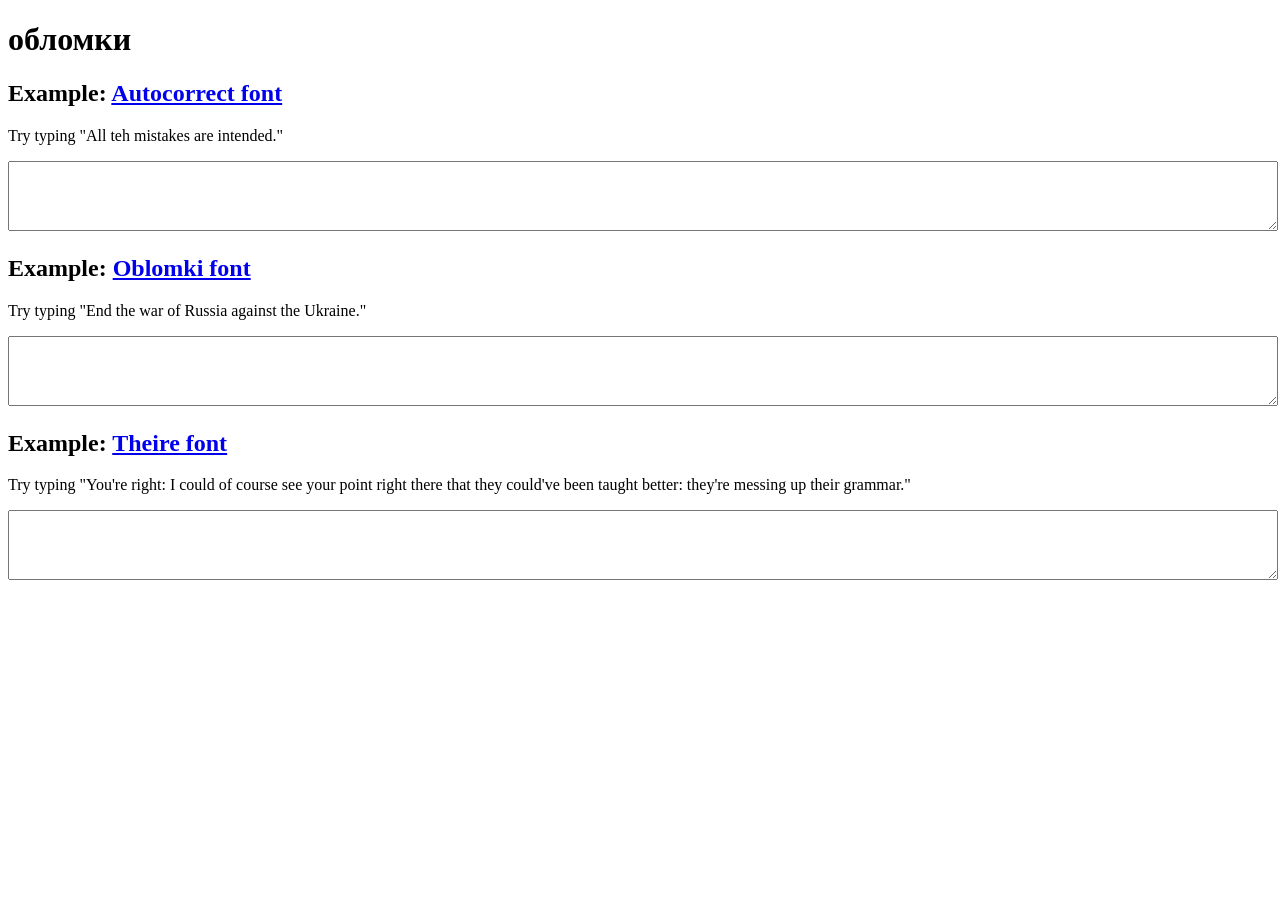
==== examples/index.html @ 7ac6f8d3 "Add a try out page." ====
<!DOCTYPE html>
<html>
<head>
  <meta name="generator" content="HTML Tidy for HTML5 for Linux version 5.8.0">
  <title>обломки</title>
  <link rel="stylesheet" type="text/css" href="autocorrect/font.css">
  <link rel="stylesheet" type="text/css" href="oblomki/font.css">
  <link rel="stylesheet" type="text/css" href="theire/font.css">
  <style type="text/css">
  textarea {
    width: 100%;
    height: 48pt;
    font-size: 12pt;
  }
  </style>
</head>
<body>
  <h1>обломки</h1>
  <h2>Example: <a href="https://github.com/divVerent/oblomki/tree/gh-pages/examples/autocorrect">Autocorrect font</a></h2>
  <p>Try typing "All teh mistakes are intended."</p>
  <textarea style="font-face: 'FreeSans with Autocorrect'"></textarea>
  <h2>Example: <a href="https://github.com/divVerent/oblomki/tree/gh-pages/examples/oblomki">Oblomki font</a></h2>
  <p>Try typing "End the war of Russia against the Ukraine."</p>
  <textarea style="font-face: 'FreeSans with Oblomki'"></textarea>
  <h2>Example: <a href="https://github.com/divVerent/oblomki/tree/gh-pages/examples/theire">Theire font</a></h2>
  <p>Try typing "You're right: I could of course see your point right there that they could've been taught better: they're messing up their grammar."</p>
  <textarea style="font-face: 'FreeSans with Theire'"></textarea>
</body>
</html>
---- examples/autocorrect/font.css ----
@font-face {
  font-family: "FreeMono with Autocorrect";
  src: url("woff/FreeMono.woff") format("woff");
  font-weight: normal;
  font-style: normal;
}
@font-face {
  font-family: "FreeMono with Autocorrect";
  src: url("woff/FreeMonoBold.woff") format("woff");
  font-weight: bold;
  font-style: normal;
}
@font-face {
  font-family: "FreeMono with Autocorrect";
  src: url("woff/FreeMonoOblique.woff") format("woff");
  font-weight: normal;
  font-style: italic;
}
@font-face {
  font-family: "FreeMono with Autocorrect";
  src: url("woff/FreeMonoBoldOblique.woff") format("woff");
  font-weight: bold;
  font-style: italic;
}
@font-face {
  font-family: "FreeSans with Autocorrect";
  src: url("woff/FreeSans.woff") format("woff");
  font-weight: normal;
  font-style: normal;
}
@font-face {
  font-family: "FreeSans with Autocorrect";
  src: url("woff/FreeSansBold.woff") format("woff");
  font-weight: bold;
  font-style: normal;
}
@font-face {
  font-family: "FreeSans with Autocorrect";
  src: url("woff/FreeSansOblique.woff") format("woff");
  font-weight: normal;
  font-style: italic;
}
@font-face {
  font-family: "FreeSans with Autocorrect";
  src: url("woff/FreeSansOblique.woff") format("woff");
  font-weight: bold;
  font-style: italic;
}
@font-face {
  font-family: "FreeSerif with Autocorrect";
  src: url("woff/FreeSerif.woff") format("woff");
  font-weight: normal;
  font-style: normal;
}
@font-face {
  font-family: "FreeSerif with Autocorrect";
  src: url("woff/FreeSerifBold.woff") format("woff");
  font-weight: bold;
  font-style: normal;
}
@font-face {
  font-family: "FreeSerif with Autocorrect";
  src: url("woff/FreeSerifOblique.woff") format("woff");
  font-weight: normal;
  font-style: italic;
}
@font-face {
  font-family: "FreeSerif with Autocorrect";
  src: url("woff/FreeSerifOblique.woff") format("woff");
  font-weight: bold;
  font-style: italic;
}
---- examples/oblomki/font.css ----
@font-face {
  font-family: "FreeMono with Oblomki";
  src: url("woff/FreeMono.woff") format("woff");
  font-weight: normal;
  font-style: normal;
}
@font-face {
  font-family: "FreeMono with Oblomki";
  src: url("woff/FreeMonoBold.woff") format("woff");
  font-weight: bold;
  font-style: normal;
}
@font-face {
  font-family: "FreeMono with Oblomki";
  src: url("woff/FreeMonoOblique.woff") format("woff");
  font-weight: normal;
  font-style: italic;
}
@font-face {
  font-family: "FreeMono with Oblomki";
  src: url("woff/FreeMonoBoldOblique.woff") format("woff");
  font-weight: bold;
  font-style: italic;
}
@font-face {
  font-family: "FreeSans with Oblomki";
  src: url("woff/FreeSans.woff") format("woff");
  font-weight: normal;
  font-style: normal;
}
@font-face {
  font-family: "FreeSans with Oblomki";
  src: url("woff/FreeSansBold.woff") format("woff");
  font-weight: bold;
  font-style: normal;
}
@font-face {
  font-family: "FreeSans with Oblomki";
  src: url("woff/FreeSansOblique.woff") format("woff");
  font-weight: normal;
  font-style: italic;
}
@font-face {
  font-family: "FreeSans with Oblomki";
  src: url("woff/FreeSansOblique.woff") format("woff");
  font-weight: bold;
  font-style: italic;
}
@font-face {
  font-family: "FreeSerif with Oblomki";
  src: url("woff/FreeSerif.woff") format("woff");
  font-weight: normal;
  font-style: normal;
}
@font-face {
  font-family: "FreeSerif with Oblomki";
  src: url("woff/FreeSerifBold.woff") format("woff");
  font-weight: bold;
  font-style: normal;
}
@font-face {
  font-family: "FreeSerif with Oblomki";
  src: url("woff/FreeSerifOblique.woff") format("woff");
  font-weight: normal;
  font-style: italic;
}
@font-face {
  font-family: "FreeSerif with Oblomki";
  src: url("woff/FreeSerifOblique.woff") format("woff");
  font-weight: bold;
  font-style: italic;
}
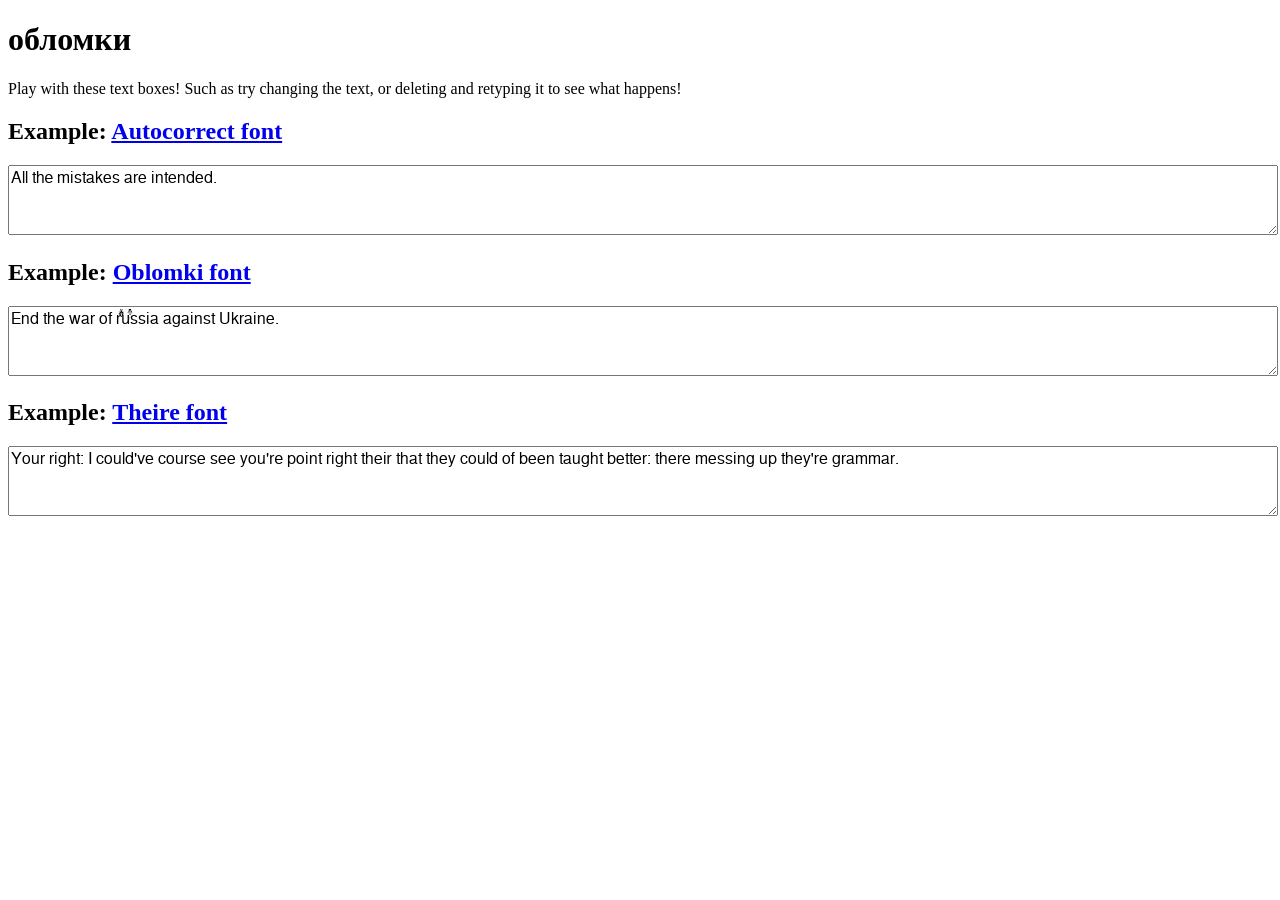
==== commit f814dc12: "More fun." ====
--- a/examples/index.html
+++ b/examples/index.html
@@ -11,19 +11,18 @@
     width: 100%;
     height: 48pt;
     font-size: 12pt;
+
   }
   </style>
 </head>
 <body>
   <h1>обломки</h1>
+  <p>Play with these text boxes! Such as try changing the text, or deleting and retyping it to see what happens!</p>
   <h2>Example: <a href="https://github.com/divVerent/oblomki/tree/gh-pages/examples/autocorrect">Autocorrect font</a></h2>
-  <p>Try typing "All teh mistakes are intended."</p>
-  <textarea style="font-face: 'FreeSans with Autocorrect'"></textarea>
+  <textarea name="autocorrect" style="font-family: 'FreeSans with Autocorrect'">All teh mistakes are intended.</textarea>
   <h2>Example: <a href="https://github.com/divVerent/oblomki/tree/gh-pages/examples/oblomki">Oblomki font</a></h2>
-  <p>Try typing "End the war of Russia against the Ukraine."</p>
-  <textarea style="font-face: 'FreeSans with Oblomki'"></textarea>
+  <textarea name="oblomki" style="font-family: 'FreeSans with Oblomki'">End the war of Russia against the Ukraine.</textarea>
   <h2>Example: <a href="https://github.com/divVerent/oblomki/tree/gh-pages/examples/theire">Theire font</a></h2>
-  <p>Try typing "You're right: I could of course see your point right there that they could've been taught better: they're messing up their grammar."</p>
-  <textarea style="font-face: 'FreeSans with Theire'"></textarea>
+  <textarea name="theire" style="font-family: 'FreeSans with Theire'">You're right: I could of course see your point right there that they could've been taught better: they're messing up their grammar.</textarea>
 </body>
 </html>
--- a/examples/theire/font.css
+++ b/examples/theire/font.css
@@ -0,0 +1,72 @@
+@font-face {
+  font-family: "FreeMono with Theire";
+  src: url("woff/FreeMono.woff") format("woff");
+  font-weight: normal;
+  font-style: normal;
+}
+@font-face {
+  font-family: "FreeMono with Theire";
+  src: url("woff/FreeMonoBold.woff") format("woff");
+  font-weight: bold;
+  font-style: normal;
+}
+@font-face {
+  font-family: "FreeMono with Theire";
+  src: url("woff/FreeMonoOblique.woff") format("woff");
+  font-weight: normal;
+  font-style: italic;
+}
+@font-face {
+  font-family: "FreeMono with Theire";
+  src: url("woff/FreeMonoBoldOblique.woff") format("woff");
+  font-weight: bold;
+  font-style: italic;
+}
+@font-face {
+  font-family: "FreeSans with Theire";
+  src: url("woff/FreeSans.woff") format("woff");
+  font-weight: normal;
+  font-style: normal;
+}
+@font-face {
+  font-family: "FreeSans with Theire";
+  src: url("woff/FreeSansBold.woff") format("woff");
+  font-weight: bold;
+  font-style: normal;
+}
+@font-face {
+  font-family: "FreeSans with Theire";
+  src: url("woff/FreeSansOblique.woff") format("woff");
+  font-weight: normal;
+  font-style: italic;
+}
+@font-face {
+  font-family: "FreeSans with Theire";
+  src: url("woff/FreeSansOblique.woff") format("woff");
+  font-weight: bold;
+  font-style: italic;
+}
+@font-face {
+  font-family: "FreeSerif with Theire";
+  src: url("woff/FreeSerif.woff") format("woff");
+  font-weight: normal;
+  font-style: normal;
+}
+@font-face {
+  font-family: "FreeSerif with Theire";
+  src: url("woff/FreeSerifBold.woff") format("woff");
+  font-weight: bold;
+  font-style: normal;
+}
+@font-face {
+  font-family: "FreeSerif with Theire";
+  src: url("woff/FreeSerifOblique.woff") format("woff");
+  font-weight: normal;
+  font-style: italic;
+}
+@font-face {
+  font-family: "FreeSerif with Theire";
+  src: url("woff/FreeSerifOblique.woff") format("woff");
+  font-weight: bold;
+  font-style: italic;
+}
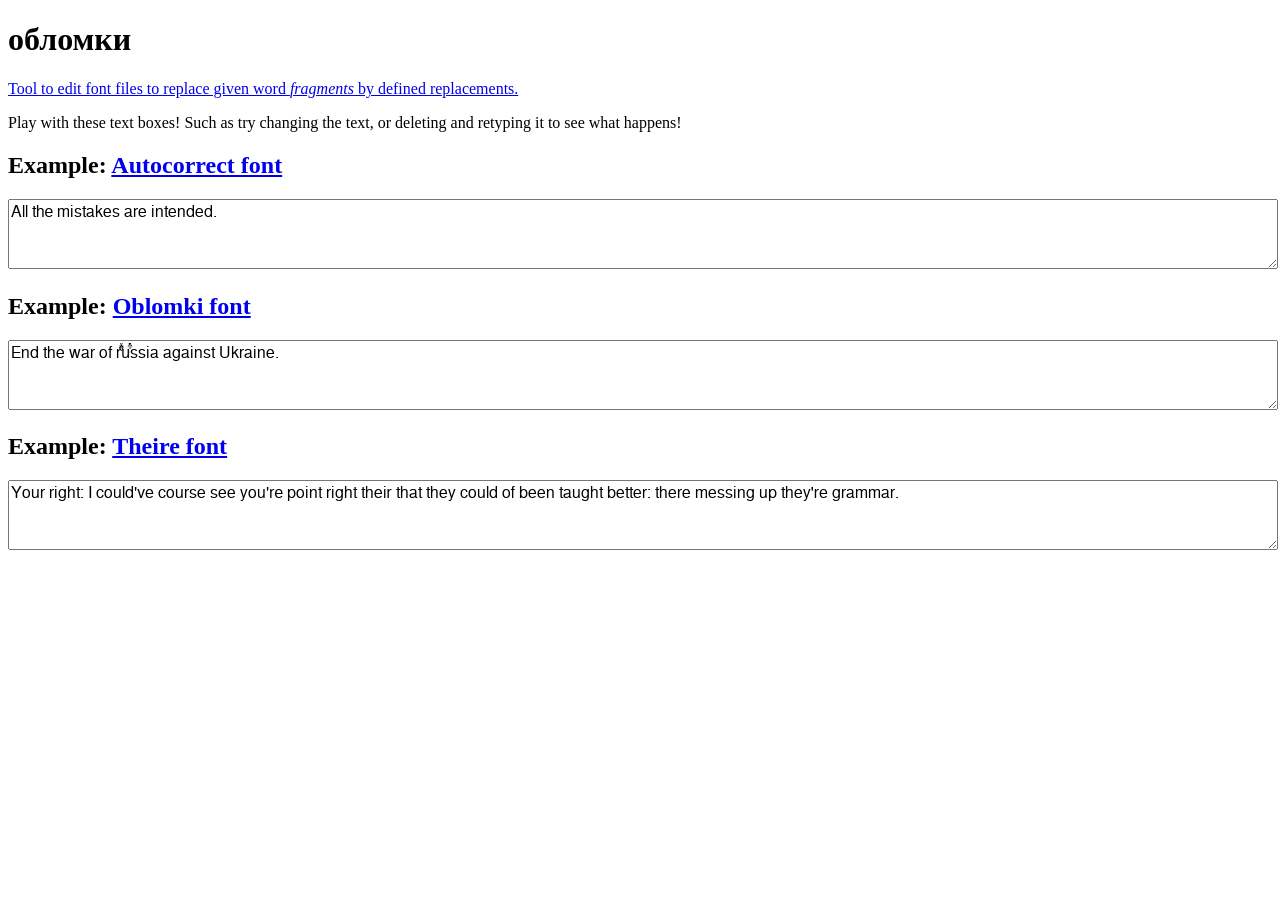
==== commit a2cdfa17: "Backlink." ====
--- a/examples/index.html
+++ b/examples/index.html
@@ -17,6 +17,7 @@
 </head>
 <body>
   <h1>обломки</h1>
+  <p><a href="https://github.com/divVerent/oblomki/">Tool to edit font files to replace given word <em>fragments</em> by defined replacements.</a></p>
   <p>Play with these text boxes! Such as try changing the text, or deleting and retyping it to see what happens!</p>
   <h2>Example: <a href="https://github.com/divVerent/oblomki/tree/gh-pages/examples/autocorrect">Autocorrect font</a></h2>
   <textarea name="autocorrect" style="font-family: 'FreeSans with Autocorrect'">All teh mistakes are intended.</textarea>
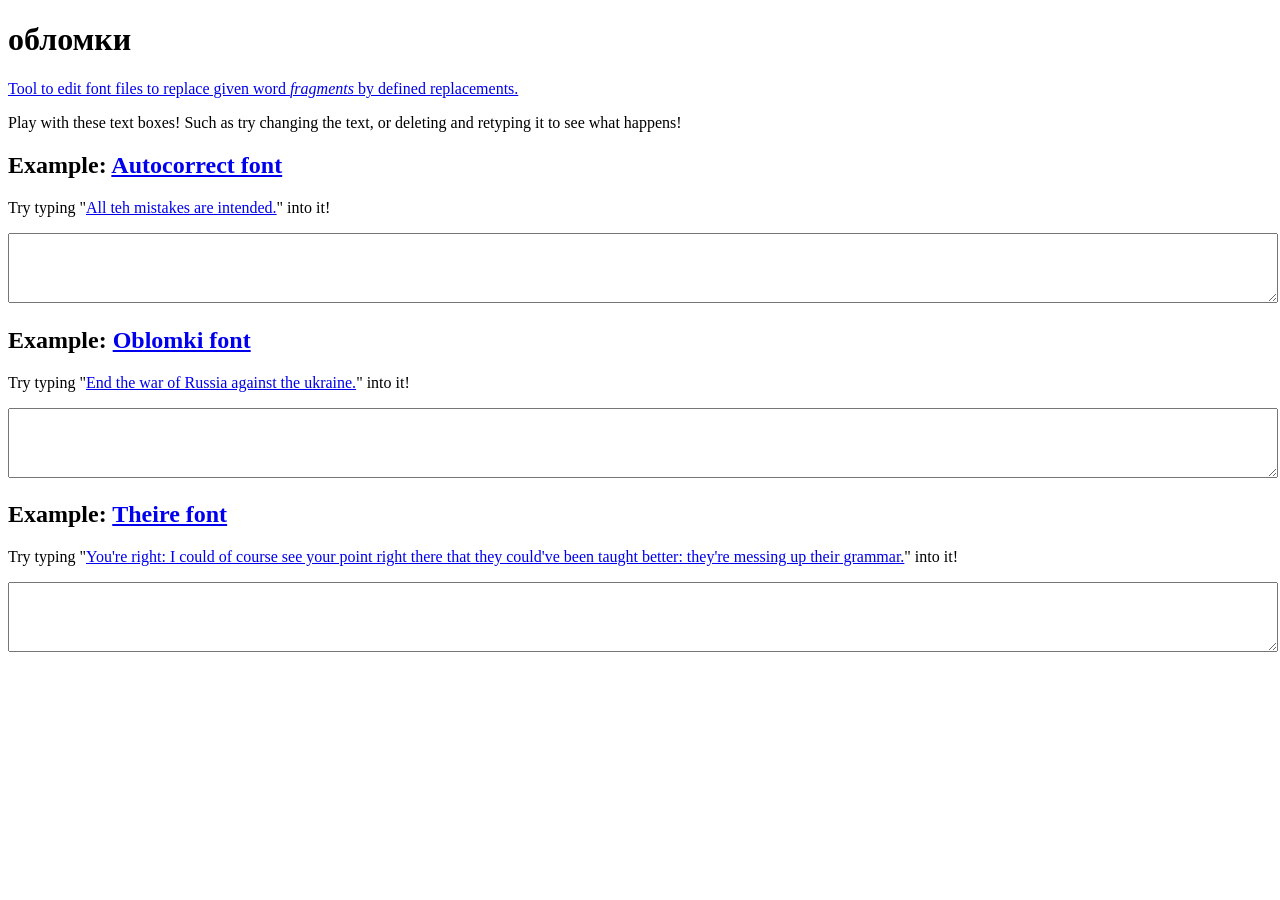
==== commit 6f93138b: "Spice up the test page a bit to be more surprising." ====
--- a/examples/index.html
+++ b/examples/index.html
@@ -11,19 +11,38 @@
     width: 100%;
     height: 48pt;
     font-size: 12pt;
-
   }
   </style>
+  <script type="text/javascript">
+    function linkify() {
+      for (const span of document.getElementsByClassName('copythis')) {
+        const text = span.textContent;
+        const p = span.parentNode;
+        const textarea = p.nextSibling.nextSibling;
+        const a = document.createElement('a');
+        p.replaceChild(a, span);
+        a.appendChild(span);
+        a.href = '#';
+        a.addEventListener('click', function(e) {
+          textarea.value = span.textContent;
+          e.preventDefault();
+        });
+      }
+    }
+  </script>
 </head>
-<body>
+<body onload="linkify()">
   <h1>обломки</h1>
   <p><a href="https://github.com/divVerent/oblomki/">Tool to edit font files to replace given word <em>fragments</em> by defined replacements.</a></p>
   <p>Play with these text boxes! Such as try changing the text, or deleting and retyping it to see what happens!</p>
   <h2>Example: <a href="https://github.com/divVerent/oblomki/tree/gh-pages/examples/autocorrect">Autocorrect font</a></h2>
-  <textarea name="autocorrect" style="font-family: 'FreeSans with Autocorrect'">All teh mistakes are intended.</textarea>
+  <p>Try typing "<span class="copythis">All teh mistakes are intended.</span>" into it!</p>
+  <textarea name="autocorrect" style="font-family: 'FreeSans with Autocorrect'"></textarea>
   <h2>Example: <a href="https://github.com/divVerent/oblomki/tree/gh-pages/examples/oblomki">Oblomki font</a></h2>
-  <textarea name="oblomki" style="font-family: 'FreeSans with Oblomki'">End the war of Russia against the Ukraine.</textarea>
+  <p>Try typing "<span class="copythis">End the war of Russia against the ukraine.</span>" into it!</p>
+  <textarea name="oblomki" style="font-family: 'FreeSans with Oblomki'"></textarea>
   <h2>Example: <a href="https://github.com/divVerent/oblomki/tree/gh-pages/examples/theire">Theire font</a></h2>
-  <textarea name="theire" style="font-family: 'FreeSans with Theire'">You're right: I could of course see your point right there that they could've been taught better: they're messing up their grammar.</textarea>
+  <p>Try typing "<span class="copythis">You're right: I could of course see your point right there that they could've been taught better: they're messing up their grammar.</span>" into it!</p>
+  <textarea name="theire" style="font-family: 'FreeSans with Theire'"></textarea>
 </body>
 </html>
